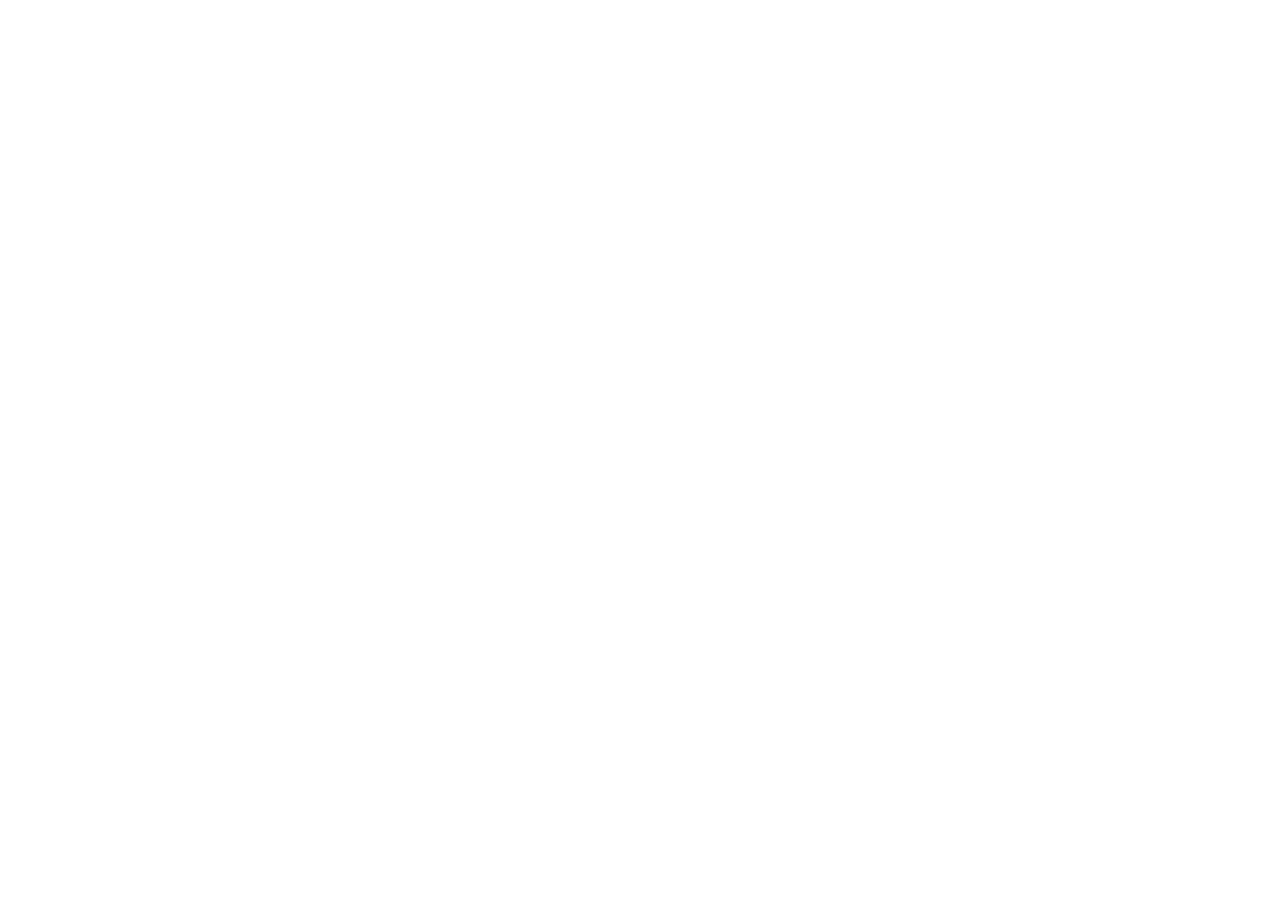
==== index.html @ 44a12d5e "project created and initialized" ====
<!DOCTYPE html>
<html lang="fa" dir="rtl">
    <head>
        <meta charset="UTF-8">
        <meta name="viewport" content="width=device-width, initial-scale=1.0">
        <title>mini project</title>
        <link rel="stylesheet" href="./styles/style.css">
    </head>
    <body>
        
    </body>
</html>
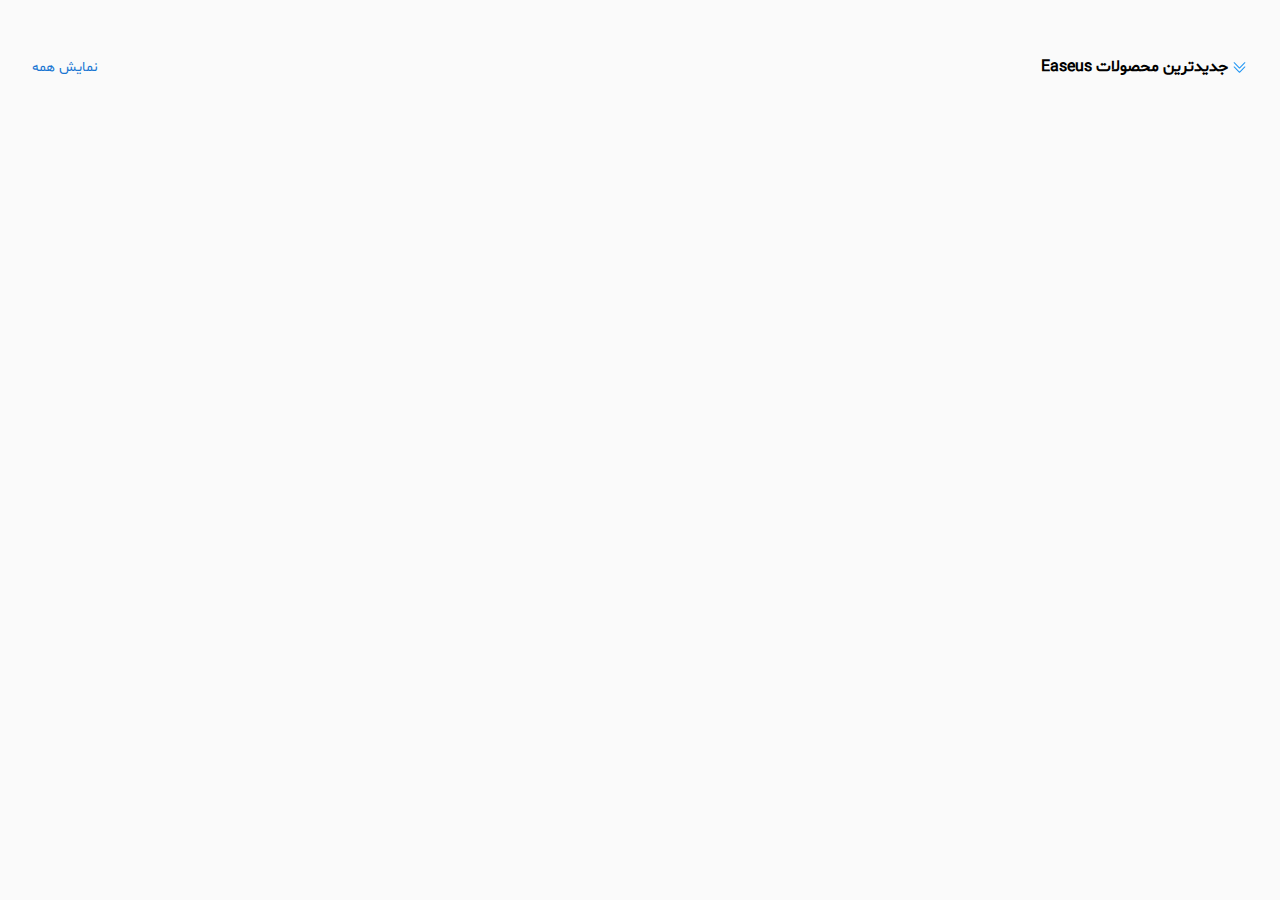
==== commit bcd6c843: "header of project is created" ====
--- a/index.html
+++ b/index.html
@@ -3,10 +3,21 @@
     <head>
         <meta charset="UTF-8">
         <meta name="viewport" content="width=device-width, initial-scale=1.0">
-        <title>mini project</title>
+        <title>Mini Project</title>
         <link rel="stylesheet" href="./styles/style.css">
+        <link rel="icon" type="image/svg" href="./icons/fav-icon.svg">
     </head>
     <body>
-        
+        <div class="container">
+            <div class="section-header">
+                <div class="container2">
+                   <svg class="menu-icon" xmlns="http://www.w3.org/2000/svg" fill="none" viewBox="0 0 24 24" stroke-width="1.5" stroke="#2196F3" class="w-6 h-6">
+                        <path stroke-linecap="round" stroke-linejoin="round" d="M19.5 5.25l-7.5 7.5-7.5-7.5m15 6l-7.5 7.5-7.5-7.5" />
+                    </svg>                    
+                    <div class="text">جدیدترین محصولات Easeus</div>
+                </div>               
+                <div class="text2">نمایش همه</div>
+            </div>
+        </div>
     </body>
-</html>+</html>
--- a/styles/style.css
+++ b/styles/style.css
@@ -0,0 +1,41 @@
+@font-face{
+    font-family:Shabnam ;
+    src: url("../fonts/Shabnam-FD.woff2") format("woff2");
+}
+*{
+    box-sizing: border-box;
+    margin: 0;
+}
+body{
+    font-family: Shabnam;
+    background-color: #fafafa;
+}
+.container{
+    max-width: 1216px;
+    margin-top:56px;
+    display: flex;
+    margin-right: auto;
+    margin-left: auto;
+}
+.section-header {
+  width: 100%;
+  display: flex;
+  justify-content: space-between;
+  align-items: center;
+}
+.container2{
+    display: flex;
+    justify-content: center;
+    align-items: center;
+}
+.menu-icon{
+    width: 17px;
+}
+.text{
+    font-weight: bold;
+    padding-right: 3px;
+}
+.text2{
+    color:#1976D2 ;
+    font-size: 14px;
+}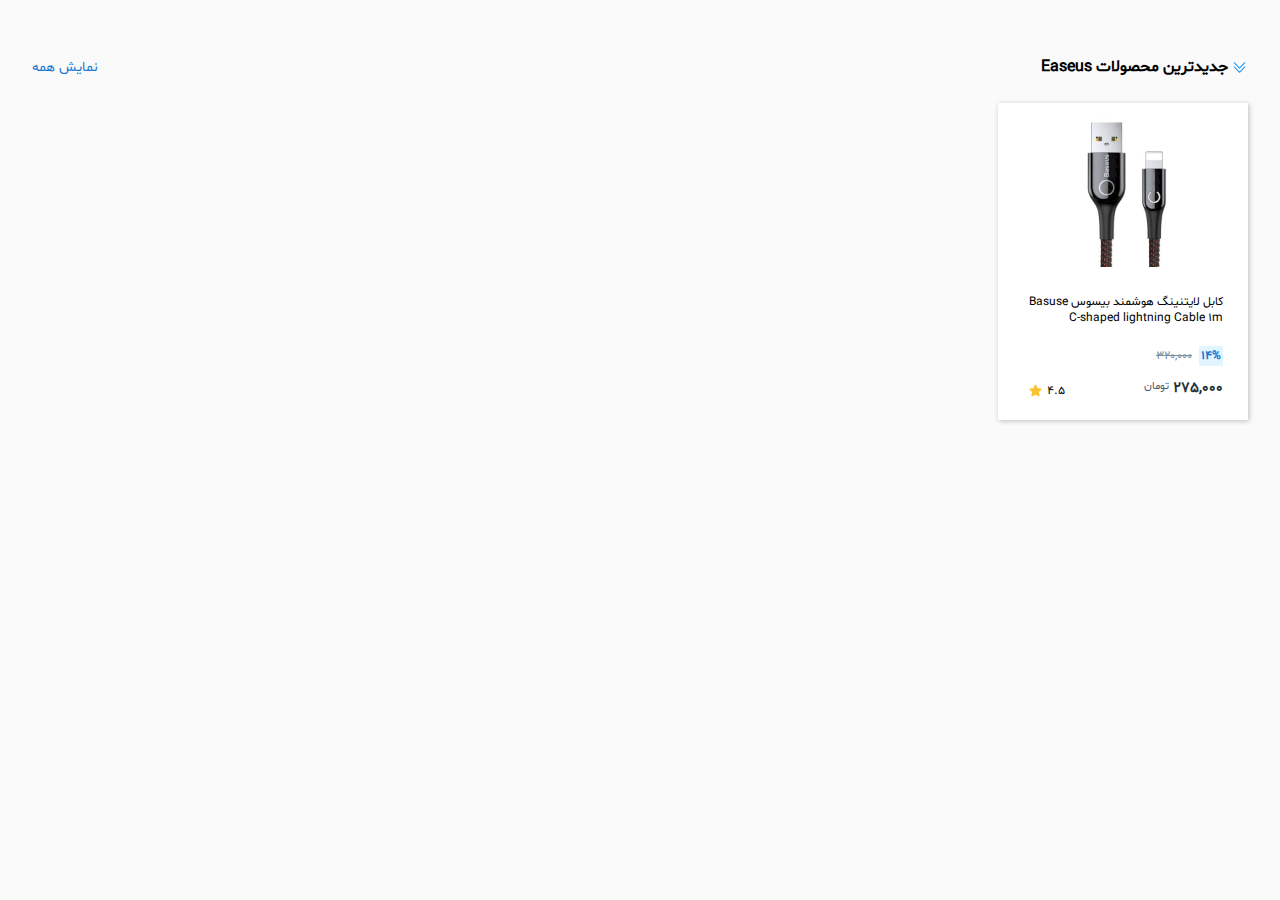
==== commit 449eae89: "product card structure is completed" ====
--- a/index.html
+++ b/index.html
@@ -18,6 +18,35 @@
                 </div>               
                 <div class="text2">نمایش همه</div>
             </div>
+            <div class="product-box">
+                <div class="product-card">
+                    <div class="image">
+                        <img src="./images/img1.jpg" alt="lightning-cable">
+                    </div>
+                    <div class="product-name">
+                        کابل لایتنینگ هوشمند بیسوس Basuse C-shaped lightning Cable 1m
+                    </div>
+                    <div class="prices">
+                        <div class="discount-box">14%</div>
+                        <div class="primary-price">320,000</div>                        
+                    </div>
+                    <div class="information">
+                        <div class="prices2">
+                            <div class="price-discount">275,000</div>
+                            <div class="currency">تومان</div>
+                        </div>
+                        <div class="rating">
+                            <div class="rate">4.5</div>
+                            <div class="star"><svg xmlns="http://www.w3.org/2000/svg" viewBox="0 0 24 24" fill="#FBC02D" class="w-6 h-6">
+                                <path fill-rule="evenodd" d="M10.788 3.21c.448-1.077 1.976-1.077 2.424 0l2.082 5.007 5.404.433c1.164.093 1.636 1.545.749 2.305l-4.117 3.527 1.257 5.273c.271 1.136-.964 2.033-1.96 1.425L12 18.354 7.373 21.18c-.996.608-2.231-.29-1.96-1.425l1.257-5.273-4.117-3.527c-.887-.76-.415-2.212.749-2.305l5.404-.433 2.082-5.006z" clip-rule="evenodd" />
+                              </svg>
+                              </div>
+                        </div>
+                    </divclass>
+                   
+                </div>
+                
+            </div>
         </div>
     </body>
 </html>
--- a/styles/style.css
+++ b/styles/style.css
@@ -1,21 +1,22 @@
-@font-face{
+@font-face {
     font-family:Shabnam ;
     src: url("../fonts/Shabnam-FD.woff2") format("woff2");
 }
-*{
+* {
     box-sizing: border-box;
     margin: 0;
 }
-body{
+body {
     font-family: Shabnam;
     background-color: #fafafa;
 }
-.container{
+.container {
     max-width: 1216px;
-    margin-top:56px;
-    display: flex;
+    margin-top:56px;   
     margin-right: auto;
     margin-left: auto;
+    display: flex;
+    flex-direction: column;
 }
 .section-header {
   width: 100%;
@@ -23,19 +24,100 @@
   justify-content: space-between;
   align-items: center;
 }
-.container2{
+.container2 {
     display: flex;
     justify-content: center;
     align-items: center;
 }
-.menu-icon{
+.menu-icon {
     width: 17px;
 }
-.text{
+.text {
     font-weight: bold;
     padding-right: 3px;
 }
-.text2{
+.text2 {
     color:#1976D2 ;
     font-size: 14px;
+}
+.product-box {
+    display: flex;
+}
+.product-card {
+    margin-top: 25px;   
+    width: 250px;
+    background-color: white;
+    color: black;
+    display: flex;
+    flex-direction: column;
+    align-items: center;
+    justify-content: center;
+    box-shadow: 1px 1px 5px rgba(0, 0, 0, 0.24);
+}
+.product-card img {
+    width: 200px;
+    margin: 10px;
+    margin-top: 15px;
+}
+.product-name {
+    font-size: 12px;
+    width: 200px;    
+    margin: 10px;
+    margin-bottom: 10px;
+}
+.prices {
+    display: flex;       
+    margin: 10px;  
+    width: 200px;
+    margin-bottom: 2px;
+}
+.discount-box {
+    border: 5px;
+    border-radius: 2px;   
+    background-color: #E1F5FE;
+    color: #1976D2;
+    font-weight: bold;
+    font-size: 12px;   
+    padding: 2px;
+}
+.primary-price{
+    border: 5px;
+    color: #78909C;
+    text-decoration: line-through;
+    font-size: 12px;
+    padding: 2px;
+    margin-right: 5px;
+}
+.information{
+    display: flex;
+    margin: 10px;  
+    width: 200px;
+    justify-content: space-between;
+}
+.prices2 {
+    display: flex;      
+    color: #263238;
+    justify-content: baseline;
+}
+.price-discount {
+    font-weight: bold; 
+    font-size: 15px;  
+}
+.currency {   
+    font-size: 11px;
+    margin-right:3px ;
+    padding: 1px;
+    color: #455A64;
+}
+.rating {    
+    display: flex; 
+    justify-content: baseline;
+    padding: 5px;
+}
+.rate{
+    font-size: 12px; 
+    margin-left: 4px;
+}
+.star{
+    width: 15px;
 }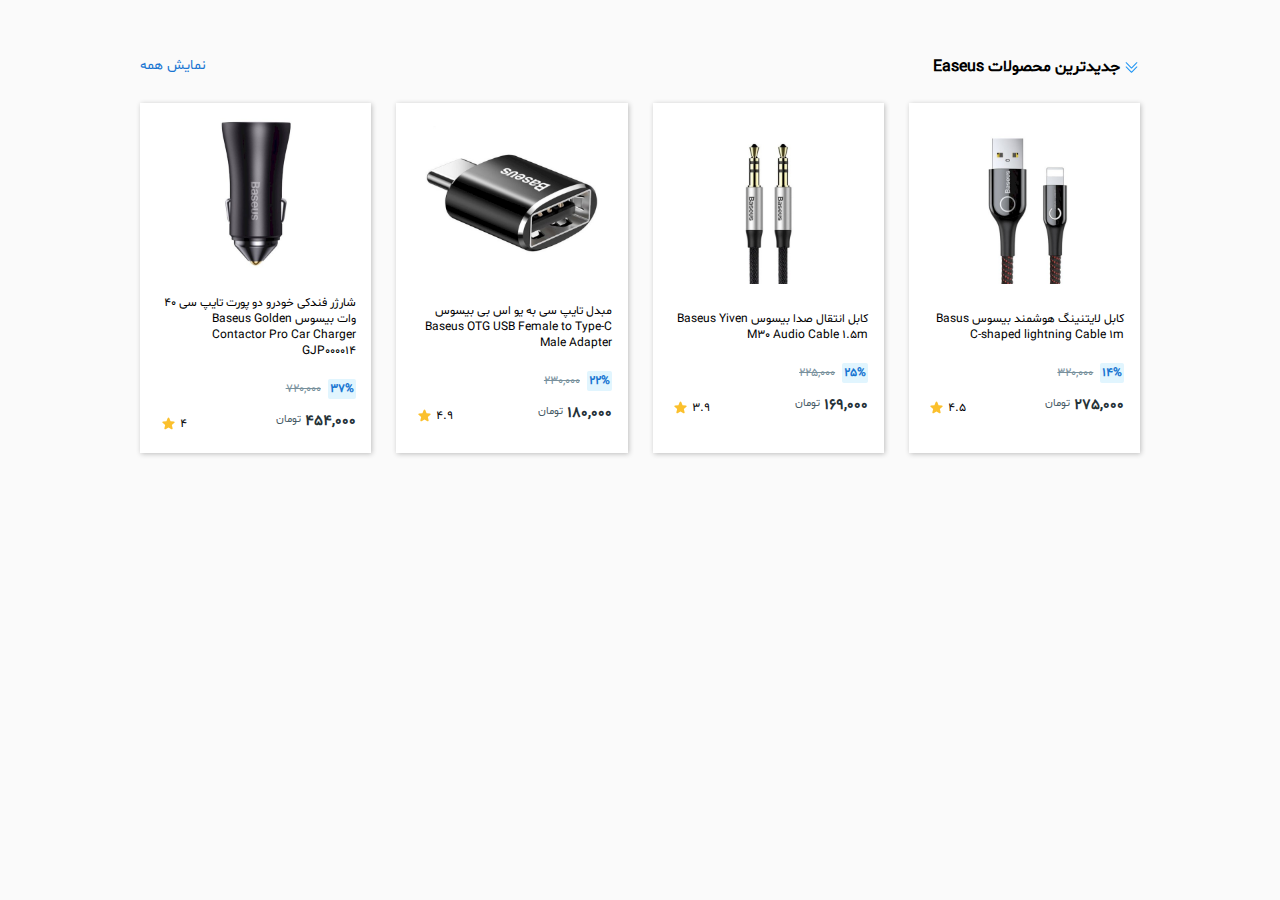
==== commit 35fabba3: "some changes added to project" ====
--- a/index.html
+++ b/index.html
@@ -5,7 +5,7 @@
         <meta name="viewport" content="width=device-width, initial-scale=1.0">
         <title>Mini Project</title>
         <link rel="stylesheet" href="./styles/style.css">
-        <link rel="icon" type="image/svg" href="./icons/fav-icon.svg">
+        <link rel="icon" type="images/svg" href="./icons/icon.svg">
     </head>
     <body>
         <div class="container">
@@ -24,7 +24,7 @@
                         <img src="./images/img1.jpg" alt="lightning-cable">
                     </div>
                     <div class="product-name">
-                        کابل لایتنینگ هوشمند بیسوس Basuse C-shaped lightning Cable 1m
+                        کابل لایتنینگ هوشمند بیسوس Basus C-shaped lightning Cable 1m
                     </div>
                     <div class="prices">
                         <div class="discount-box">14%</div>
@@ -42,11 +42,87 @@
                               </svg>
                               </div>
                         </div>
-                    </divclass>
-                   
+                    </div>                   
+                </div>
+                <div class="product-card">
+                    <div class="image">
+                        <img src="./images/img2.jpg" alt="lightning-cable">
+                    </div>
+                    <div class="product-name">
+                        کابل انتقال صدا بیسوس Baseus Yiven M30 Audio Cable 1.5m
+                    </div>
+                    <div class="prices">
+                        <div class="discount-box">25%</div>
+                        <div class="primary-price">225,000</div>                        
+                    </div>
+                    <div class="information">
+                        <div class="prices2">
+                            <div class="price-discount">169,000</div>
+                            <div class="currency">تومان</div>
+                        </div>
+                        <div class="rating">
+                            <div class="rate">3.9</div>
+                            <div class="star"><svg xmlns="http://www.w3.org/2000/svg" viewBox="0 0 24 24" fill="#FBC02D" class="w-6 h-6">
+                                <path fill-rule="evenodd" d="M10.788 3.21c.448-1.077 1.976-1.077 2.424 0l2.082 5.007 5.404.433c1.164.093 1.636 1.545.749 2.305l-4.117 3.527 1.257 5.273c.271 1.136-.964 2.033-1.96 1.425L12 18.354 7.373 21.18c-.996.608-2.231-.29-1.96-1.425l1.257-5.273-4.117-3.527c-.887-.76-.415-2.212.749-2.305l5.404-.433 2.082-5.006z" clip-rule="evenodd" />
+                              </svg>
+                              </div>
+                        </div>
+                    </div>                   
+                </div>
+                <div class="product-card">
+                    <div class="image">
+                        <img src="./images/img3.jpg" alt="lightning-cable">
+                    </div>
+                    <div class="product-name">
+                        مبدل تایپ سی به یو اس بی بیسوس Baseus OTG USB Female to Type-C Male Adapter
+                    </div>
+                    <div class="prices">
+                        <div class="discount-box">22%</div>
+                        <div class="primary-price">230,000</div>                        
+                    </div>
+                    <div class="information">
+                        <div class="prices2">
+                            <div class="price-discount">180,000</div>
+                            <div class="currency">تومان</div>
+                        </div>
+                        <div class="rating">
+                            <div class="rate">4.9</div>
+                            <div class="star"><svg xmlns="http://www.w3.org/2000/svg" viewBox="0 0 24 24" fill="#FBC02D" class="w-6 h-6">
+                                <path fill-rule="evenodd" d="M10.788 3.21c.448-1.077 1.976-1.077 2.424 0l2.082 5.007 5.404.433c1.164.093 1.636 1.545.749 2.305l-4.117 3.527 1.257 5.273c.271 1.136-.964 2.033-1.96 1.425L12 18.354 7.373 21.18c-.996.608-2.231-.29-1.96-1.425l1.257-5.273-4.117-3.527c-.887-.76-.415-2.212.749-2.305l5.404-.433 2.082-5.006z" clip-rule="evenodd" />
+                              </svg>
+                              </div>
+                        </div>
+                    </div>                   
+                </div>
+                <div class="product-card">
+                    <div class="image">
+                        <img src="./images/img4.jpg" alt="lightning-cable">
+                    </div>
+                    <div class="product-name">
+                        شارژر فندکی خودرو دو پورت تایپ سی 40 وات بیسوس Baseus Golden Contactor Pro Car Charger GJP000014
+                    </div>
+                    <div class="prices">
+                        <div class="discount-box">37%</div>
+                        <div class="primary-price">720,000</div>                        
+                    </div>
+                    <div class="information">
+                        <div class="prices2">
+                            <div class="price-discount">454,000</div>
+                            <div class="currency">تومان</div>
+                        </div>
+                        <div class="rating">
+                            <div class="rate">4</div>
+                            <div class="star"><svg xmlns="http://www.w3.org/2000/svg" viewBox="0 0 24 24" fill="#FBC02D" class="w-6 h-6">
+                                <path fill-rule="evenodd" d="M10.788 3.21c.448-1.077 1.976-1.077 2.424 0l2.082 5.007 5.404.433c1.164.093 1.636 1.545.749 2.305l-4.117 3.527 1.257 5.273c.271 1.136-.964 2.033-1.96 1.425L12 18.354 7.373 21.18c-.996.608-2.231-.29-1.96-1.425l1.257-5.273-4.117-3.527c-.887-.76-.415-2.212.749-2.305l5.404-.433 2.082-5.006z" clip-rule="evenodd" />
+                              </svg>
+                              </div>
+                        </div>
+                    </div>                   
                 </div>
                 
             </div>
+            
+            
         </div>
     </body>
 </html>
--- a/styles/style.css
+++ b/styles/style.css
@@ -11,7 +11,7 @@
     background-color: #fafafa;
 }
 .container {
-    max-width: 1216px;
+    max-width: 1000px;
     margin-top:56px;   
     margin-right: auto;
     margin-left: auto;
@@ -22,7 +22,6 @@
   width: 100%;
   display: flex;
   justify-content: space-between;
-  align-items: center;
 }
 .container2 {
     display: flex;
@@ -42,10 +41,12 @@
 }
 .product-box {
     display: flex;
+    gap: 25px;
+   
 }
 .product-card {
     margin-top: 25px;   
-    width: 250px;
+    width: 100%;
     background-color: white;
     color: black;
     display: flex;
